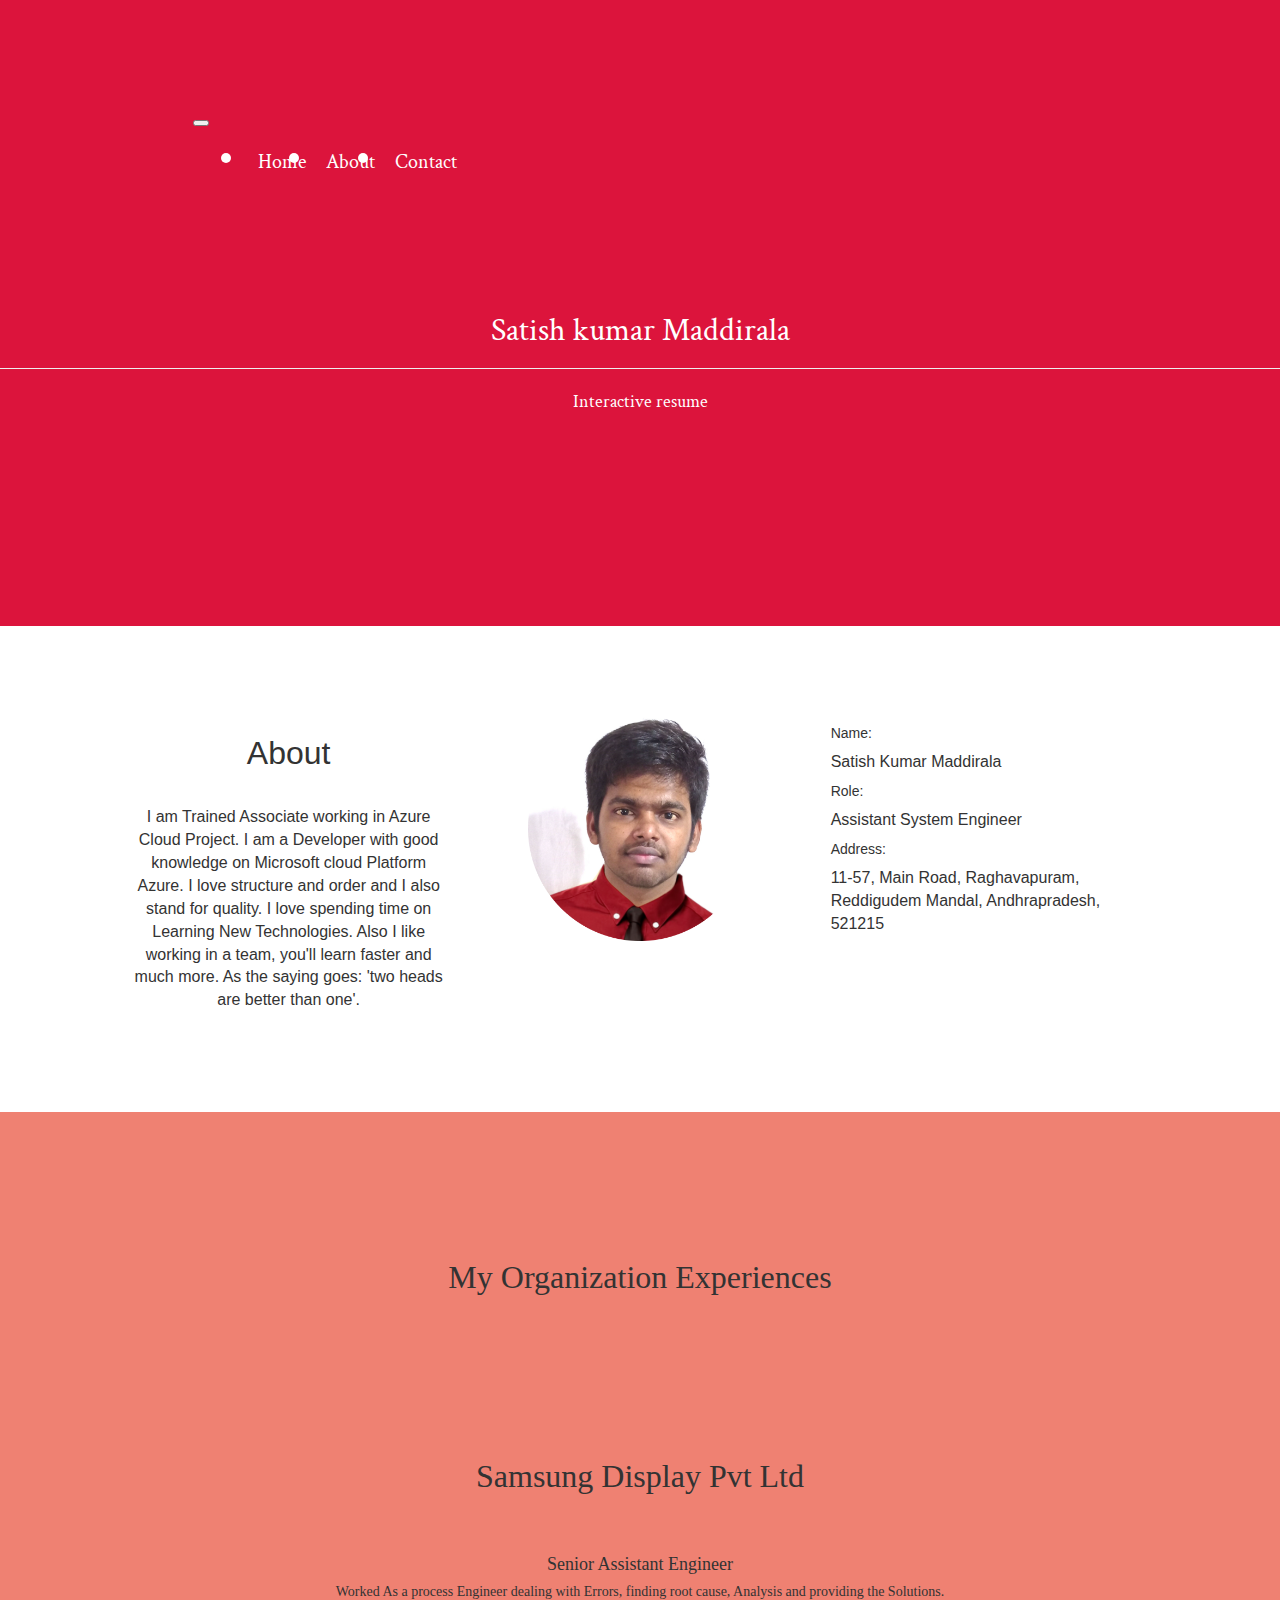
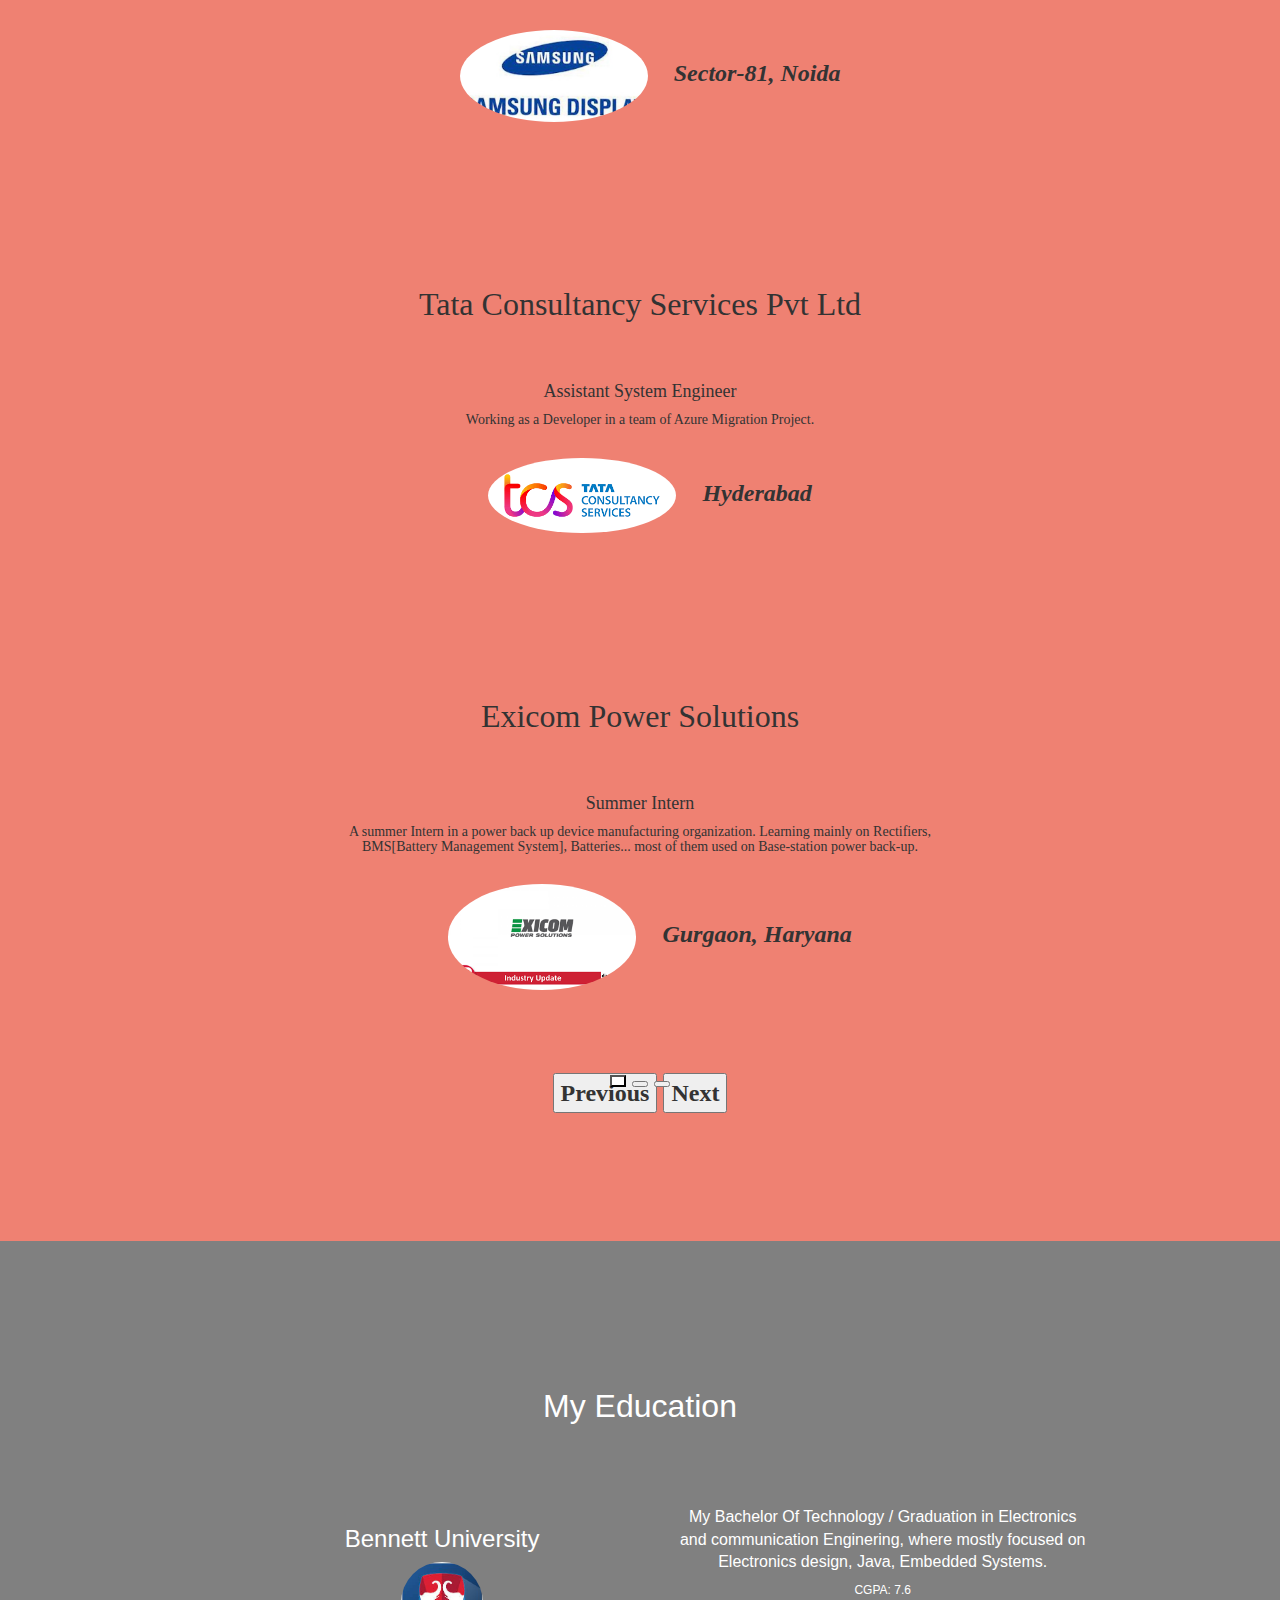
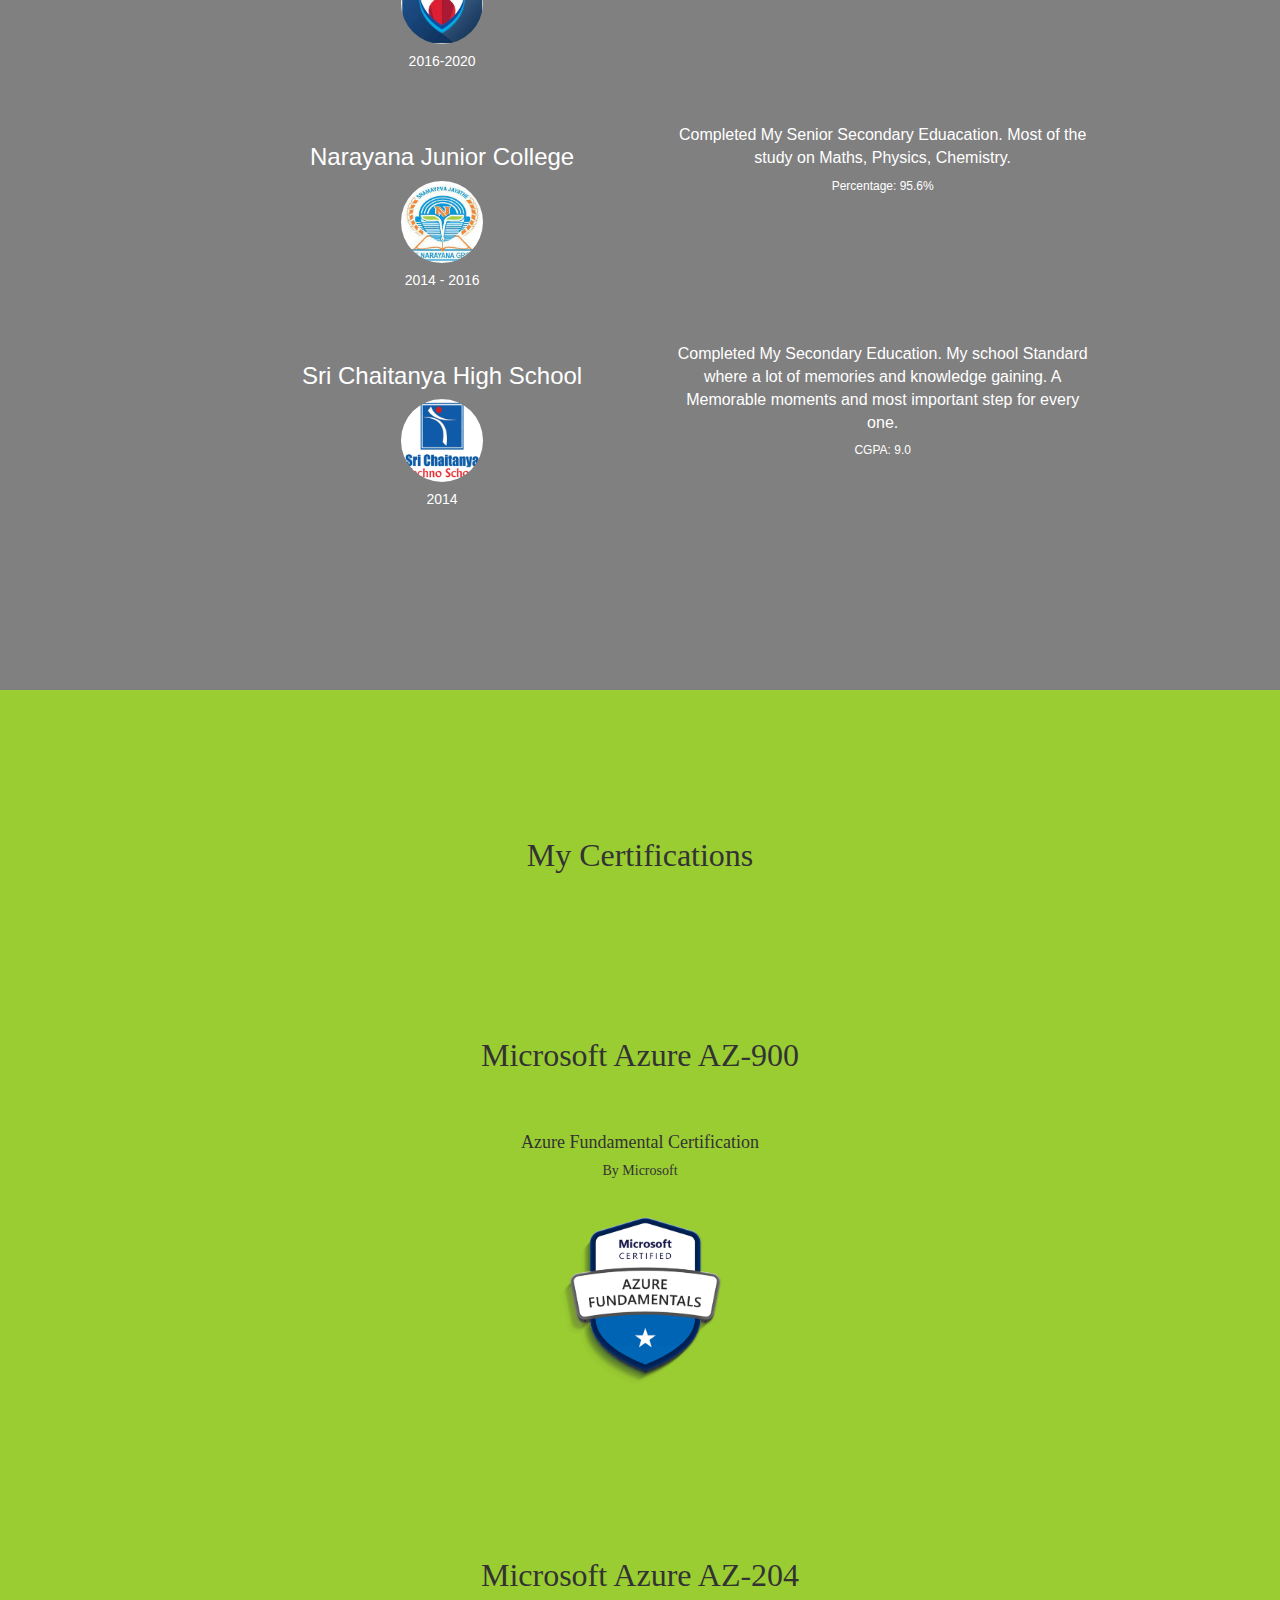
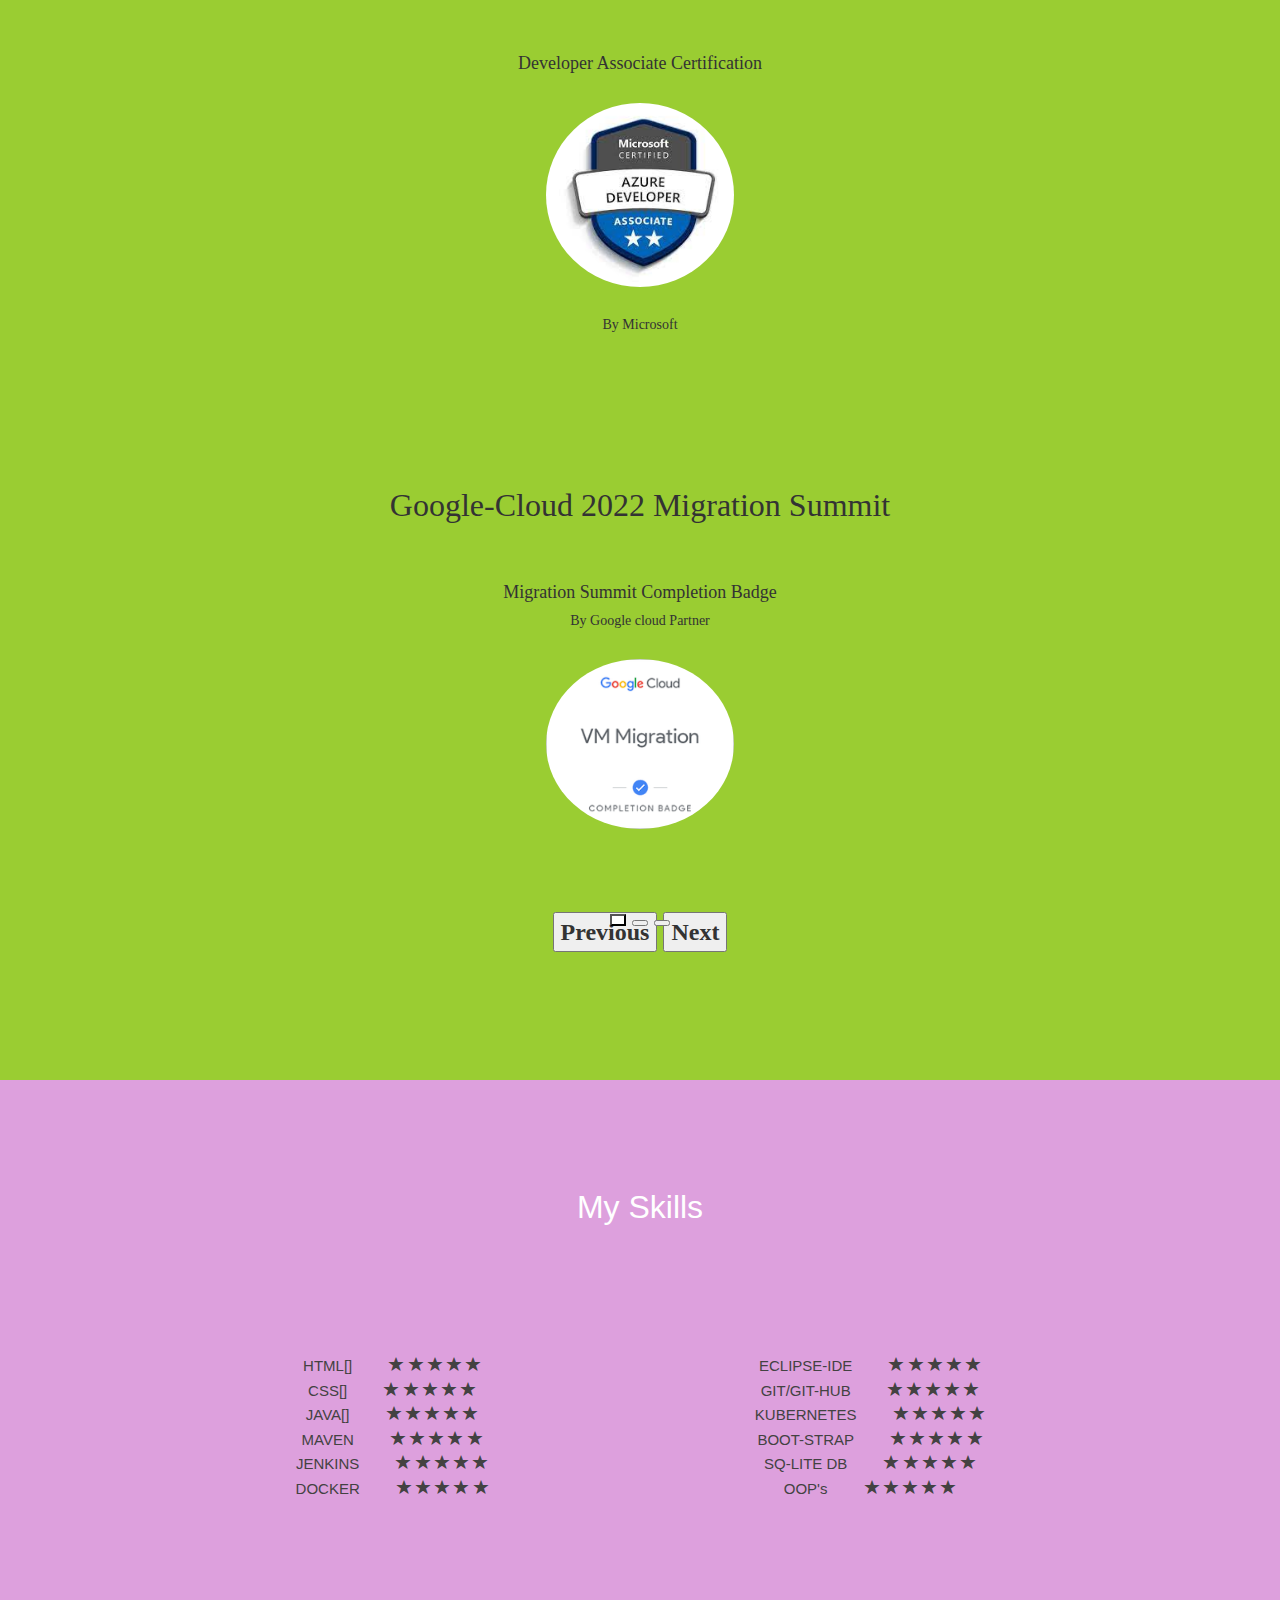
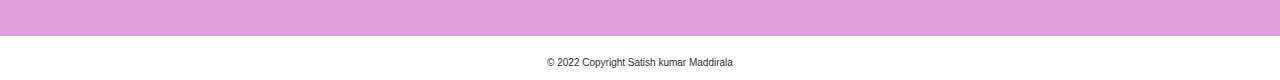
==== index.html @ b7c2d4a3 "Add files via upload" ====
<!DOCTYPE html>
<html lang="en">
<head>
    <meta charset="UTF-8">
    <meta http-equiv="X-UA-Compatible" content="IE=edge">
    <meta name="viewport" content="width=device-width, initial-scale=1.0">
    <title>Satish-Resume</title>
    <!--  Google font Style-->
    <link href="https://fonts.googleapis.com/css2?family=Crimson+Text&family=Montserrat:wght@100&family=Ubuntu&display=swap" rel="stylesheet">
    <!--font-family: 'Crimson Text', serif;-->

    <!--  favicon- icon-->
    <link rel="icon" href="images/favicon.ico">

    <!--  glyphicon icon-->
    <link rel="stylesheet" href="https://maxcdn.bootstrapcdn.com/bootstrap/3.4.0/css/bootstrap.min.css">
    <script src="https://ajax.googleapis.com/ajax/libs/jquery/3.6.0/jquery.min.js"></script>
    <script src="https://maxcdn.bootstrapcdn.com/bootstrap/3.4.0/js/bootstrap.min.js"></script>

    <!--  Boot Strap-->

    <link href="https://cdn.jsdelivr.net/npm/bootstrap@5.0.2/dist/css/bootstrap.min.css" rel="stylesheet" integrity="sha384-EVSTQN3/azprG1Anm3QDgpJLIm9Nao0Yz1ztcQTwFspd3yD65VohhpuuCOmLASjC" crossorigin="anonymous">
    

    <!--  FONT-AWESOME  icons-->

    <!-- Font Awesome-->
    <link rel="stylesheet" href="https://cdnjs.cloudflare.com/ajax/libs/font-awesome/6.1.2/css/all.min.css" integrity="sha512-1sCRPdkRXhBV2PBLUdRb4tMg1w2YPf37qatUFeS7zlBy7jJI8Lf4VHwWfZZfpXtYSLy85pkm9GaYVYMfw5BC1A==" crossorigin="anonymous" referrerpolicy="no-referrer" />
    <script src="https://cdn.jsdelivr.net/npm/bootstrap@5.0.2/dist/js/bootstrap.bundle.min.js" integrity="sha384-MrcW6ZMFYlzcLA8Nl+NtUVF0sA7MsXsP1UyJoMp4YLEuNSfAP+JcXn/tWtIaxVXM" crossorigin="anonymous"></script>

    <!--  CSS content-->
    <link rel="stylesheet" href="css/styles.css">
</head>
<body>
    <section id="title">
        <div class="container-fluid">
            <nav class="navbar navbar-expand-lg navbar-dark">
                <button class="navbar-toggler" type="button" data-bs-toggle="collapse" data-bs-target="#navbarNavDropdown" aria-controls="navbarNavDropdown" aria-expanded="false" aria-label="Toggle navigation">
                    <span class="navbar-toggler-icon"></span>
                </button>
                <div class="collapse navbar-collapse" id="navbarNavDropdown">
                    <ul class="navbar-nav ms-auto ml-auto">
                        <li class="nav-item">
                          <a class="nav-link context" href="">Home</a>
                        </li>
                        <li class="nav-item">
                          <a class="nav-link context" href="#profile">About</a>
                        </li>
                        <li class="nav-item">
                          <a class="nav-link context" href="#footer">Contact</a>
                        </li>
                    </ul>
                </div>
            </nav>
        </div>
        <div class="head-title">
            <h1>Satish kumar Maddirala</h1>
            <hr>
            <p class="lead">Interactive resume</p>
        </div>
    </section>
    <section id="profile">
        <div class="row">
            <div class="col-lg-4">
                <h2>About</h2>
                <p class="profile-p"> I am Trained Associate working in Azure Cloud Project.
                    I am a Developer with good knowledge on Microsoft cloud Platform Azure.
                    I love structure and order and I also stand for quality.
                    I love spending time on Learning New Technologies.
                    Also I like working in a team, you'll learn faster and much more.
                    As the saying goes: 'two heads are better than one'.
                </p>
            </div>
            <div class="col-lg-4">
                <img class="profile-logo" src="images/self.jpg" alt="profile-logo">
            </div>
            <div class="col-lg-4 details">
                <h5>Name:</h5>
                <p>Satish Kumar Maddirala</p>
                <h5>Role:</h5>
                <p>Assistant System Engineer</p>
                <h5>Address:</h5>
                <p>11-57, Main Road, Raghavapuram, Reddigudem Mandal, Andhrapradesh, 521215</p>
            </div>
        </div>
    </section>

    <!--  Experiences -->

    <section id="experiences">
        <h2>My Organization Experiences</h2>
        <div id="carouselExampleControls" class="carousel slide" data-bs-ride="carousel" data-interval="100" data-pause="hover">
          <div class="carousel-inner">
            <div class="carousel-item active">
              <h2 class="experience-text">Samsung Display Pvt Ltd</h2>
              <h4>Senior Assistant Engineer</h4>
              <h5>Worked As a process Engineer dealing with Errors, finding root cause, Analysis and providing the Solutions.</h5>
              <img class="experience-img" src="images/sdn.jpg" alt="samsung-img">
              <em>Sector-81, Noida</em>
            </div>
            <div class="carousel-item">
              <h2 class="experience-text">Tata Consultancy Services Pvt Ltd</h2>
              <h4>Assistant System Engineer</h4>
              <h5>Working as a Developer in a team of Azure Migration Project. </h5>
              <img class="experience-img" src="images/tcs.jpg" alt="tcs-img">
              <em>Hyderabad</em>       
            </div>
                <div class="carousel-item">
                    <h2 class="experience-text">Exicom Power Solutions</h2>
                    <h4>Summer Intern</h4>
                    <h5>A summer Intern in a power back up device manufacturing organization.
                        Learning mainly on Rectifiers, BMS[Battery Management System], Batteries...
                        most of them used on Base-station power back-up.    
                    </h5>
                    <img class="experience-img" src="images/exicom.png" alt="tcs-img">
                    <em>Gurgaon, Haryana</em>
                </div>
          </div>
          <button class="carousel-control-prev" type="button" data-bs-target="#carouselExampleControls" data-bs-slide="prev">
            <span class="carousel-control-prev-icon" aria-hidden="true"></span>
            <span class="visually-hidden">Previous</span>
          </button>
          <button class="carousel-control-next" type="button" data-bs-target="#carouselExampleControls" data-bs-slide="next">
            <span class="carousel-control-next-icon" aria-hidden="true"></span>
            <span class="visually-hidden">Next</span>
          </button>
          <div class="carousel-indicators">
            <button type="button" data-bs-target="#carouselExampleControls" data-bs-slide-to="0" class="active" aria-current="true" aria-label="Slide 1"></button>
            <button type="button" data-bs-target="#carouselExampleControls" data-bs-slide-to="1" aria-label="Slide 2"></button>
            <button type="button" data-bs-target="#carouselExampleControls" data-bs-slide-to="2" aria-label="Slide 3"></button>
          </div>
        </div>
    </section>


<!-- Education -->

    <section id="education">
        <h2>My Education</h2>
        <div class="row edu">
            <div class="col-lg-6">
                <h3>Bennett University</h3><img class="edu-img" src="images/bu.jpg" alt="">
                <h5>2016-2020</h5>
            </div>
            <div class="col-lg-6">
                <p>My Bachelor Of Technology / Graduation in Electronics and communication Enginering,
                    where mostly focused on Electronics design, Java, Embedded Systems.   
                </p>
                <h6>
                    CGPA: 7.6
                </h6>
            </div>
        </div>
        <div class="row edu">
            <div class="col-lg-6">
                <h3>Narayana Junior College</h3><img class="edu-img" src="images/narayana.jpg" alt="">
                <h5>2014 - 2016</h5>
            </div>
            <div class="col-lg-6">
                <p>Completed My Senior Secondary Eduacation.
                    Most of the study on Maths, Physics, Chemistry.
                </p>
                <h6>
                    Percentage: 95.6%
                </h6>
            </div>
        </div>
        <div class="row edu">
            <div class="col-lg-6">
                <h3>Sri Chaitanya High School</h3><img class="edu-img" src="images/chaitaya.png" alt="">
                <h5>2014</h5>
            </div>
            <div class="col-lg-6">
                <p>Completed My Secondary Education.
                    My school Standard where a lot of memories and knowledge gaining.
                    A Memorable moments and most important step for every one.
                </p>
                <h6>CGPA: 9.0</h6>
            </div>
        </div>
    </section>

    <!--certifications-->
    <section id="certifications">
        <h2>My Certifications</h2>
        <div id="carouselExampleControls" class="carousel slide" data-bs-ride="carousel" data-interval="100" data-pause="hover">
          <div class="carousel-inner">
            <div class="carousel-item active">
              <h2 class="certification-text">Microsoft Azure AZ-900</h2>
              <h4>Azure Fundamental Certification</h4>
              <h5>By Microsoft</h5>
              <img class="experience-img" src="images/az900.png" alt="az900-img">
            </div>
            <div class="carousel-item">
              <h2 class="experience-text">Microsoft Azure AZ-204</h2>
              <h4>Developer Associate Certification</h4>
              <img class="experience-img" src="images/az204.jpg" alt="az204-img">
              <h5>By Microsoft</h5>      
            </div>
                <div class="carousel-item">
                    <h2 class="experience-text">Google-Cloud 2022 Migration Summit</h2>
                    <h4>Migration Summit Completion Badge</h4>
                    <h5>By Google cloud Partner </h5>
                    <img class="experience-img" src="images/googlecloud.png" alt="googlecloud-img">
                </div>
          </div>
          <button class="carousel-control-prev" type="button" data-bs-target="#carouselExampleControls" data-bs-slide="prev">
            <span class="carousel-control-prev-icon" aria-hidden="true"></span>
            <span class="visually-hidden">Previous</span>
          </button>
          <button class="carousel-control-next" type="button" data-bs-target="#carouselExampleControls" data-bs-slide="next">
            <span class="carousel-control-next-icon" aria-hidden="true"></span>
            <span class="visually-hidden">Next</span>
          </button>
          <div class="carousel-indicators">
            <button type="button" data-bs-target="#carouselExampleControls" data-bs-slide-to="0" class="active" aria-current="true" aria-label="Slide 1"></button>
            <button type="button" data-bs-target="#carouselExampleControls" data-bs-slide-to="1" aria-label="Slide 2"></button>
            <button type="button" data-bs-target="#carouselExampleControls" data-bs-slide-to="2" aria-label="Slide 3"></button>
          </div>
        </div>
    </section>
    <section id="skills">
        <h2>My Skills</h2>
        <div class="row">
            <div class="col-md-6">
                <ul class="no-bullets">				
                    <li>
                        <span class="ability-title">HTML[]</span>
                        <span class="ability-score">								
                            <span class="glyphicon glyphicon-star filled"></span>								
                            <span class="glyphicon glyphicon-star filled"></span>							
                            <span class="glyphicon glyphicon-star filled"></span>							
                            <span class="glyphicon glyphicon-star filled"></span>								
                            <span class="glyphicon glyphicon-star filled"></span>								
                        </span>
                    </li>			
                            
                    <li>
                        <span class="ability-title">CSS[]</span>
                        <span class="ability-score">								
                            <span class="glyphicon glyphicon-star filled"></span>								
                            <span class="glyphicon glyphicon-star filled"></span>								
                            <span class="glyphicon glyphicon-star filled"></span>								
                            <span class="glyphicon glyphicon-star filled"></span>								
                            <span class="glyphicon glyphicon-star filled"></span>									
                        </span>
                    </li>			
                        
                    <li>
                        <span class="ability-title">JAVA[]</span>
                        <span class="ability-score">							
                            <span class="glyphicon glyphicon-star filled"></span>							
                            <span class="glyphicon glyphicon-star filled"></span>							
                            <span class="glyphicon glyphicon-star filled"></span>								
                            <span class="glyphicon glyphicon-star filled"></span>								
                            <span class="glyphicon glyphicon-star filled"></span>									
                        </span>
                    </li>				
                        
                    <li>
                        <span class="ability-title">MAVEN</span>
                        <span class="ability-score">								
                            <span class="glyphicon glyphicon-star filled"></span>							
                            <span class="glyphicon glyphicon-star filled"></span>							
                            <span class="glyphicon glyphicon-star filled"></span>							
                            <span class="glyphicon glyphicon-star filled"></span>								
                            <span class="glyphicon glyphicon-star filled"></span>
                        </span>
                    </li>	
                      
                    <li>
                        <span class="ability-title">JENKINS</span>
                        <span class="ability-score">  
                            <span class="glyphicon glyphicon-star filled"></span>   
                            <span class="glyphicon glyphicon-star filled"></span>
                            <span class="glyphicon glyphicon-star filled"></span>  
                            <span class="glyphicon glyphicon-star filled"></span>     
                            <span class="glyphicon glyphicon-star "></span>   
                        </span>
                    </li>
                        
                    <li>
                        <span class="ability-title">DOCKER</span>
                        <span class="ability-score"> 
                            <span class="glyphicon glyphicon-star filled"></span>        
                            <span class="glyphicon glyphicon-star filled"></span>         
                            <span class="glyphicon glyphicon-star filled"></span>         
                            <span class="glyphicon glyphicon-star filled"></span>        
                            <span class="glyphicon glyphicon-star filled"></span>            
                        </span>
                    </li>
                   <!--   
                    <li>
                        <span class="ability-title">XML</span>
                        <span class="ability-score">
                        
                                        
                            <span class="glyphicon glyphicon-star filled"></span>
                            
                                        
                            <span class="glyphicon glyphicon-star filled"></span>
                            
                                        
                            <span class="glyphicon glyphicon-star filled"></span>
                            
                                        
                            <span class="glyphicon glyphicon-star filled"></span>
                            
                                        
                            <span class="glyphicon glyphicon-star filled"></span>
                            
                                            
                        </span>
                    </li>
        
                    <li>
                        <span class="ability-title">Builder Pattern</span>
                        <span class="ability-score">
                        
                                        
                            <span class="glyphicon glyphicon-star filled"></span>
                            
                                        
                            <span class="glyphicon glyphicon-star filled"></span>
                            
                                        
                            <span class="glyphicon glyphicon-star filled"></span>
                            
                                        
                            <span class="glyphicon glyphicon-star filled"></span>
                            
                                        
                            <span class="glyphicon glyphicon-star "></span>
                            
                                            
                        </span>
                    </li>
            
                    <li>
                        <span class="ability-title">Command line Inteface</span>
                        <span class="ability-score">
                        
                                        
                            <span class="glyphicon glyphicon-star filled"></span>
                            
                                        
                            <span class="glyphicon glyphicon-star filled"></span>
                            
                                        
                            <span class="glyphicon glyphicon-star filled"></span>
                            
                                        
                            <span class="glyphicon glyphicon-star filled"></span>
                            
                                        
                            <span class="glyphicon glyphicon-star "></span>
                            
                                            
                        </span>
                    </li>
        
                    <li>
                        <span class="ability-title">JQuery</span>
                        <span class="ability-score">
                        
                                        
                            <span class="glyphicon glyphicon-star filled"></span>
                            
                                        
                            <span class="glyphicon glyphicon-star filled"></span>
                            
                                        
                            <span class="glyphicon glyphicon-star filled"></span>
                            
                                        
                            <span class="glyphicon glyphicon-star filled"></span>
                            
                                        
                            <span class="glyphicon glyphicon-star "></span>
                            
                                            
                        </span>
                    </li>
            
                    <li>
                        <span class="ability-title">Java</span>
                        <span class="ability-score">
                        
                                        
                            <span class="glyphicon glyphicon-star filled"></span>
                            
                                        
                            <span class="glyphicon glyphicon-star filled"></span>
                            
                                        
                            <span class="glyphicon glyphicon-star filled"></span>
                            
                                        
                            <span class="glyphicon glyphicon-star filled"></span>
                            
                                        
                            <span class="glyphicon glyphicon-star "></span>
                            
                                            
                        </span>
                    </li>
            
                    <li>
                        <span class="ability-title">Javascript</span>
                        <span class="ability-score">
                        
                                        
                            <span class="glyphicon glyphicon-star filled"></span>
                            
                                        
                            <span class="glyphicon glyphicon-star filled"></span>
                            
                                        
                            <span class="glyphicon glyphicon-star filled"></span>
                            
                                        
                            <span class="glyphicon glyphicon-star filled"></span>
                            
                                        
                            <span class="glyphicon glyphicon-star "></span>
                            
                                            
                        </span>
                    </li>
                        
                    <li>
                        <span class="ability-title">LESS</span>
                        <span class="ability-score">
                        
                                        
                            <span class="glyphicon glyphicon-star filled"></span>
                            
                                        
                            <span class="glyphicon glyphicon-star filled"></span>
                            
                                        
                            <span class="glyphicon glyphicon-star filled"></span>
                            
                                        
                            <span class="glyphicon glyphicon-star filled"></span>
                            
                                        
                            <span class="glyphicon glyphicon-star "></span>
                            
                                            
                        </span>
                    </li>	
                        
                    <li>
                        <span class="ability-title">Laravel Framework</span>
                        <span class="ability-score">
                        
                                        
                            <span class="glyphicon glyphicon-star filled"></span>
                            
                                        
                            <span class="glyphicon glyphicon-star filled"></span>
                            
                                        
                            <span class="glyphicon glyphicon-star filled"></span>
                            
                                        
                            <span class="glyphicon glyphicon-star filled"></span>
                            
                                        
                            <span class="glyphicon glyphicon-star "></span>
                            
                                            
                        </span>
                    </li> 
                -->
                </ul>
            </div>
            <div class="col-md-6">
                <ul class="no-bullets">
                    <li>
                        <span class="ability-title">ECLIPSE-IDE</span>
                        <span class="ability-score">
                            <span class="glyphicon glyphicon-star filled"></span>
                            <span class="glyphicon glyphicon-star filled"></span>
                            <span class="glyphicon glyphicon-star filled"></span>
                            <span class="glyphicon glyphicon-star filled"></span>
                            <span class="glyphicon glyphicon-star "></span>
                        </span>
                    </li>
        
                    <li>
                        <span class="ability-title">GIT/GIT-HUB</span>
                        <span class="ability-score">
                            <span class="glyphicon glyphicon-star filled"></span>
                            <span class="glyphicon glyphicon-star filled"></span>
                            <span class="glyphicon glyphicon-star filled"></span>
                            <span class="glyphicon glyphicon-star filled"></span>
                            <span class="glyphicon glyphicon-star "></span>
                        </span>
                    </li>
        
                    <li>
                        <span class="ability-title">KUBERNETES</span>
                        <span class="ability-score">
                            <span class="glyphicon glyphicon-star filled"></span>
                            <span class="glyphicon glyphicon-star filled"></span>
                            <span class="glyphicon glyphicon-star filled"></span>      
                            <span class="glyphicon glyphicon-star filled"></span>      
                            <span class="glyphicon glyphicon-star "></span>        
                        </span>
                    </li>
        
                    <li>
                        <span class="ability-title">BOOT-STRAP</span>
                        <span class="ability-score">
                            <span class="glyphicon glyphicon-star filled"></span>
                            <span class="glyphicon glyphicon-star filled"></span>
                            <span class="glyphicon glyphicon-star filled"></span>
                            <span class="glyphicon glyphicon-star filled"></span> 
                            <span class="glyphicon glyphicon-star "></span> 
                        </span>
                    </li>
                
                    <li>
                        <span class="ability-title">SQ-LITE DB</span>
                        <span class="ability-score">
                            <span class="glyphicon glyphicon-star filled"></span>   
                            <span class="glyphicon glyphicon-star filled"></span>   
                            <span class="glyphicon glyphicon-star filled"></span>
                            <span class="glyphicon glyphicon-star filled"></span> 
                            <span class="glyphicon glyphicon-star "></span> 
                        </span>
                    </li>
        
                    <li>
                        <span class="ability-title">OOP's</span>
                        <span class="ability-score">
                            <span class="glyphicon glyphicon-star filled"></span>
                            <span class="glyphicon glyphicon-star filled"></span>
                            <span class="glyphicon glyphicon-star filled"></span>   
                            <span class="glyphicon glyphicon-star filled"></span>
                            <span class="glyphicon glyphicon-star "></span>        
                        </span>
                   <!-- </li>
        
                    <li>
                        <span class="ability-title">Singleton Pattern</span>
                        <span class="ability-score">
                        
                                        
                            <span class="glyphicon glyphicon-star filled"></span>
                            
                                        
                            <span class="glyphicon glyphicon-star filled"></span>
                            
                                        
                            <span class="glyphicon glyphicon-star filled"></span>
                            
                                        
                            <span class="glyphicon glyphicon-star filled"></span>
                            
                                        
                            <span class="glyphicon glyphicon-star "></span>
                            
                                            
                        </span>
                    </li>
                        
                    <li>
                        <span class="ability-title">UML</span>
                        <span class="ability-score">                                       
                            <span class="glyphicon glyphicon-star filled"></span>
                            <span class="glyphicon glyphicon-star filled"></span>                                       
                            <span class="glyphicon glyphicon-star filled"></span>                                      
                            <span class="glyphicon glyphicon-star filled"></span>
                            <span class="glyphicon glyphicon-star "></span>
                        </span>
                    </li>
        
                    <li>
                        <span class="ability-title">Wordpress</span>
                        <span class="ability-score">
                            <span class="glyphicon glyphicon-star filled"></span>
                            <span class="glyphicon glyphicon-star filled"></span>
                            <span class="glyphicon glyphicon-star filled"></span>
                            <span class="glyphicon glyphicon-star filled"></span>
                            <span class="glyphicon glyphicon-star "></span>
                        </span>
                    </li>
                        
                    <li>
                        <span class="ability-title">BEM</span>
                        <span class="ability-score">
                            <span class="glyphicon glyphicon-star filled"></span>
                            <span class="glyphicon glyphicon-star filled"></span>
                            <span class="glyphicon glyphicon-star filled"></span>
                            <span class="glyphicon glyphicon-star "></span>
                            <span class="glyphicon glyphicon-star "></span>
                        </span>
                    </li>
                        
                    <li>
                        <span class="ability-title">AngularJS</span>
                        <span class="ability-score">
                            <span class="glyphicon glyphicon-star filled"></span>
                            <span class="glyphicon glyphicon-star filled"></span>
                            <span class="glyphicon glyphicon-star "></span>
                            <span class="glyphicon glyphicon-star "></span>
                            <span class="glyphicon glyphicon-star "></span>
                        </span>
                    </li>
        
                    <li>
                        <span class="ability-title">ElasticSearch</span>
                        <span class="ability-score">
                            <span class="glyphicon glyphicon-star filled"></span>
                            <span class="glyphicon glyphicon-star filled"></span>
                            <span class="glyphicon glyphicon-star "></span>
                            <span class="glyphicon glyphicon-star "></span>                                       
                            <span class="glyphicon glyphicon-star "></span>   
                        </span>
                    </li>
        
                    <li>
                        <span class="ability-title">Ruby</span>
                        <span class="ability-score">			
                            <span class="glyphicon glyphicon-star filled"></span>
                            <span class="glyphicon glyphicon-star "></span>				
                            <span class="glyphicon glyphicon-star "></span>			
                            <span class="glyphicon glyphicon-star "></span>		
                            <span class="glyphicon glyphicon-star "></span>		
                        </span>
                    </li>
                    -->	
                </ul>
            </div>
            
                
        </div>
    </section>
    <footer id="footer">
        <a class="footer-t" href="https://www.twitter.com"><i class="fa-brands fa-twitter fa-2x footer-i"></i></a>
        <a class="footer-f" href="https://www.facebook.com/profile.php?id=100010984360815"><i class="fa-brands fa-facebook-f fa-2x footer-i"></i></a>
        <a class="footer-insta" href="https://www.instagram.com/satishkumarmaddirala/"> <i class="fa-brands fa-instagram fa-2x footer-i"></i></a>
        <a class="footer-m" href="mailto:sateesh9603@gmail.com"><i class="fa-solid fa-envelope fa-2x footer-i"></i></a> 
  
      <p class="footer-p">© 2022 Copyright Satish kumar Maddirala</p>
  
    </footer>

</body>
</html>
---- css/styles.css ----
#title{
    position: relative;
    font-family: 'Crimson Text', serif;
    background-color: crimson;
    color: #fff;
    font-size: xx-large;
}
.container-fluid{
    padding: 7% 15%;
    position: relative;
}
.head-title{
    position: relative;
    text-align: center;
    color:#fff;
    padding-bottom: 15%;
    font-weight: 900;
}
.nav-item{
    padding: 0 10px 0;
    color: #fff;
}
.nav-item:hover{
    color: #fff;
}
.nav-link{
    font-size: 2rem;
    color: #fff;
}
.nav-link:hover{
    color: #fff;
}
.context:hover{
    color: white;
}
.navbar-example{
    background-color: blueviolet;
    color: #fff;
    padding: 7% 15%;
    width: 50%;
}
h1{
    font-size: xx-large;
}
h2{
    font-size: xx-large;
    padding-bottom:8% ;
}
p{
    font-size: medium;
}
.lead{
    font-size: large;
}

/* Profile */
#profile{
    padding: 7% 10% 7% 10%;
    text-align: center;
}

.profile-logo{
    position: relative;
    width: 80%;
    padding-left: 5%;
    padding-right: 5%;
}
.details{
    position: relative;
    text-align: left;
}
/* Experiences*/

#experiences{
    padding: 10% 15%;
    background-color: #ef8172;
    text-align: center;
    font-family: "Montserrat-Bold";
    font-size: x-large;
    font-weight: 900;
}
.experience-img{
    width: 30%;
    border-radius: 100%;
    margin: 20px;
}
.carousel-item{
    padding: 7% 15%;
}

/*education*/
#education{
    background-color:gray;
    padding: 10% 15%;
    text-align: center;
    color: #fff;
}
.edu{
    padding: 0 0 5% 5%;
}
.edu-img{
    width: 20%;
    border-radius: 100%;
    text-align: left;
}

/* certification*/
#certifications{
    padding: 10% 15%;
    background-color:yellowgreen;
    text-align: center;
    font-family: "Montserrat-Bold";
    font-size: x-large;
    font-weight: 900;
}
.experience-img{
    width: 30%;
    border-radius: 100%;
    margin: 20px;
}
.carousel-item{
    padding: 7% 15%;
}

/*skills*/
#skills{
    padding:7% 15%;
    font-size: 15px;
    line-height: 1.64;
    box-sizing: border-box;
    margin-right: -15px;
    margin-left: -15px;
    -webkit-text-size-adjust: 100%;
    -webkit-tap-highlight-color: rgba(0,0,0,0);
    background-color: plum;
    color:#fff;
    text-align: center;
}
.ability-title{

    text-align: left;

}
.ability-score{
    color: #434242;
    box-sizing: border-box;
    margin-right: 5%;
    margin-left: 5%;
    padding-left: 15px;
}
.no-bullets{
    -webkit-text-size-adjust: 100%;
    -webkit-tap-highlight-color: rgba(0,0,0,0);
    color: #434242;
    font-family: 'Open Sans', sans-serif !important;
    font-size: 15px;
    line-height: 1.64;
    box-sizing: border-box;
    list-style-type: none;
    margin: 5%;
    padding: 5%;

}
#footer{
    text-align: center;
    background-color: #fff;
}
.footer-p{
    font-size: x-small;
}
.footer-i{
    padding: 20px 10px;
}
.footer-insta{
    color:rgb(248, 120, 180);
}
.footer-m{
    color: orangered;
}
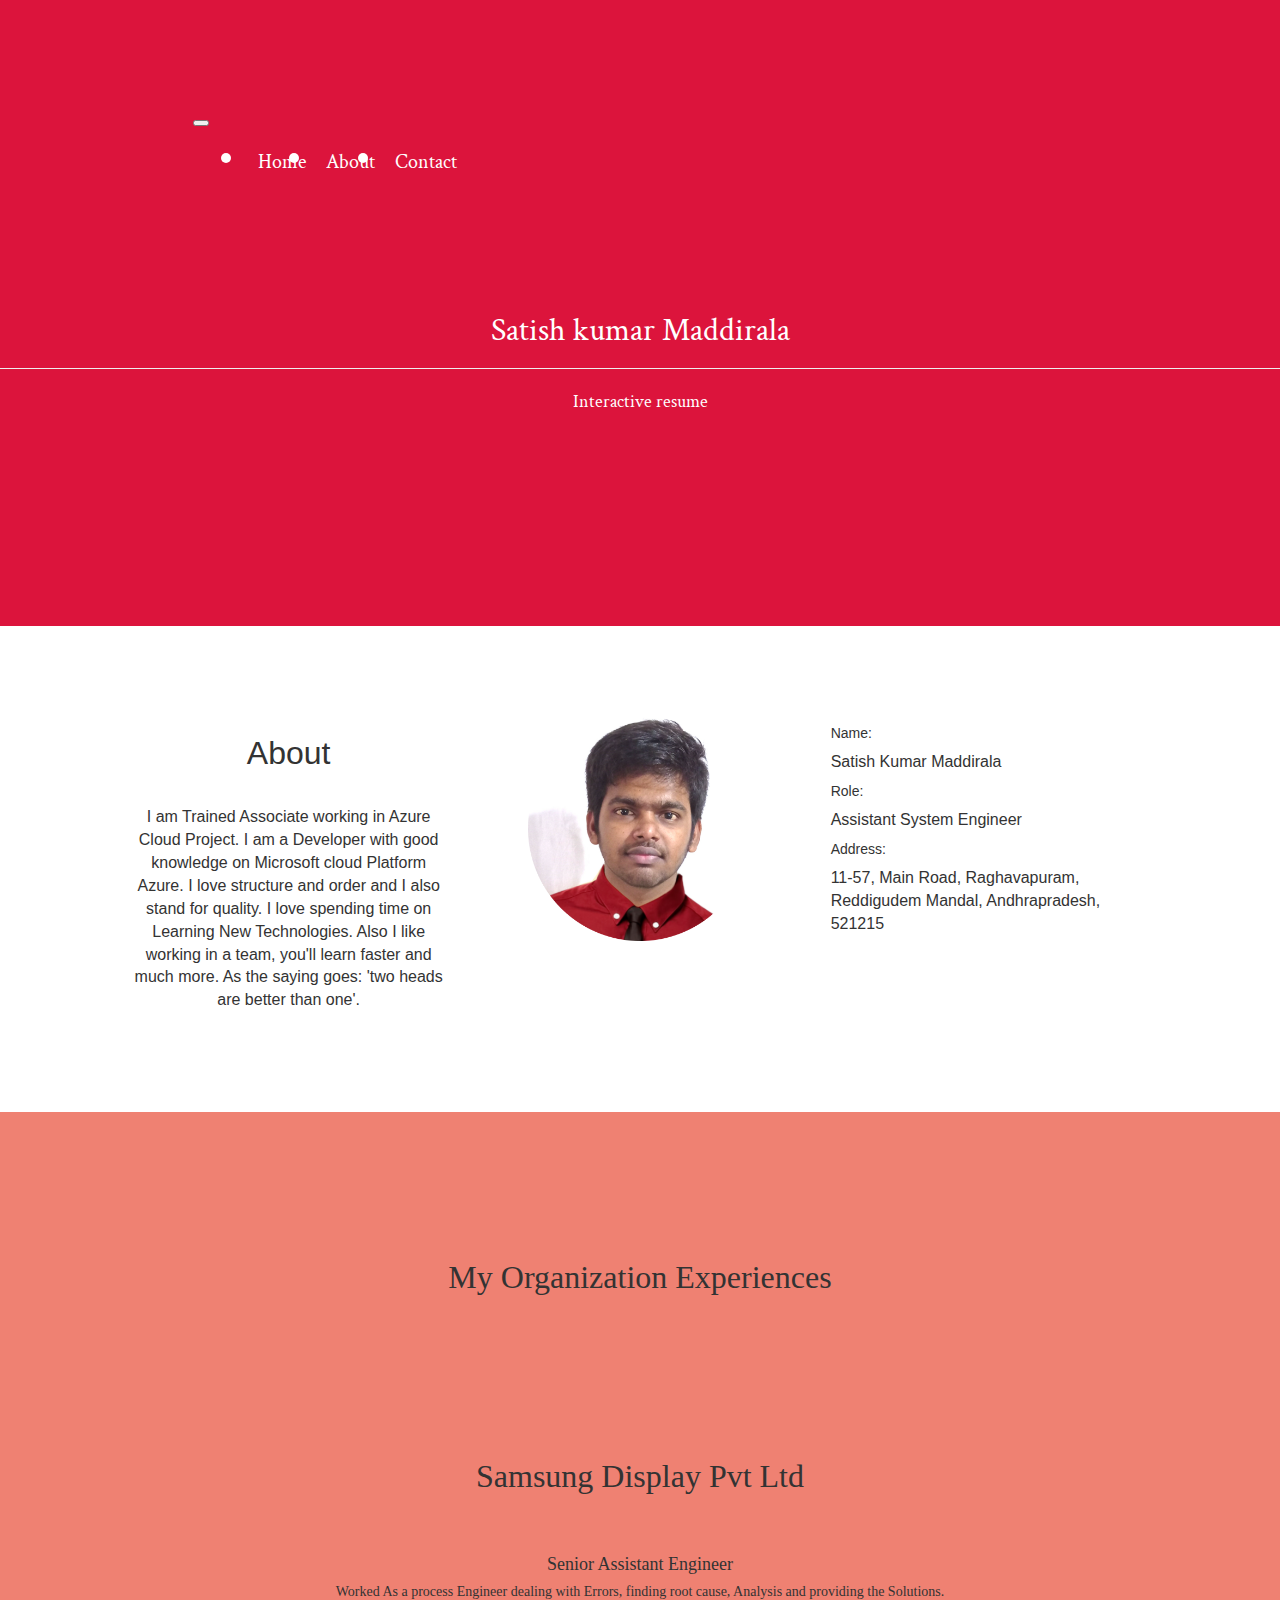
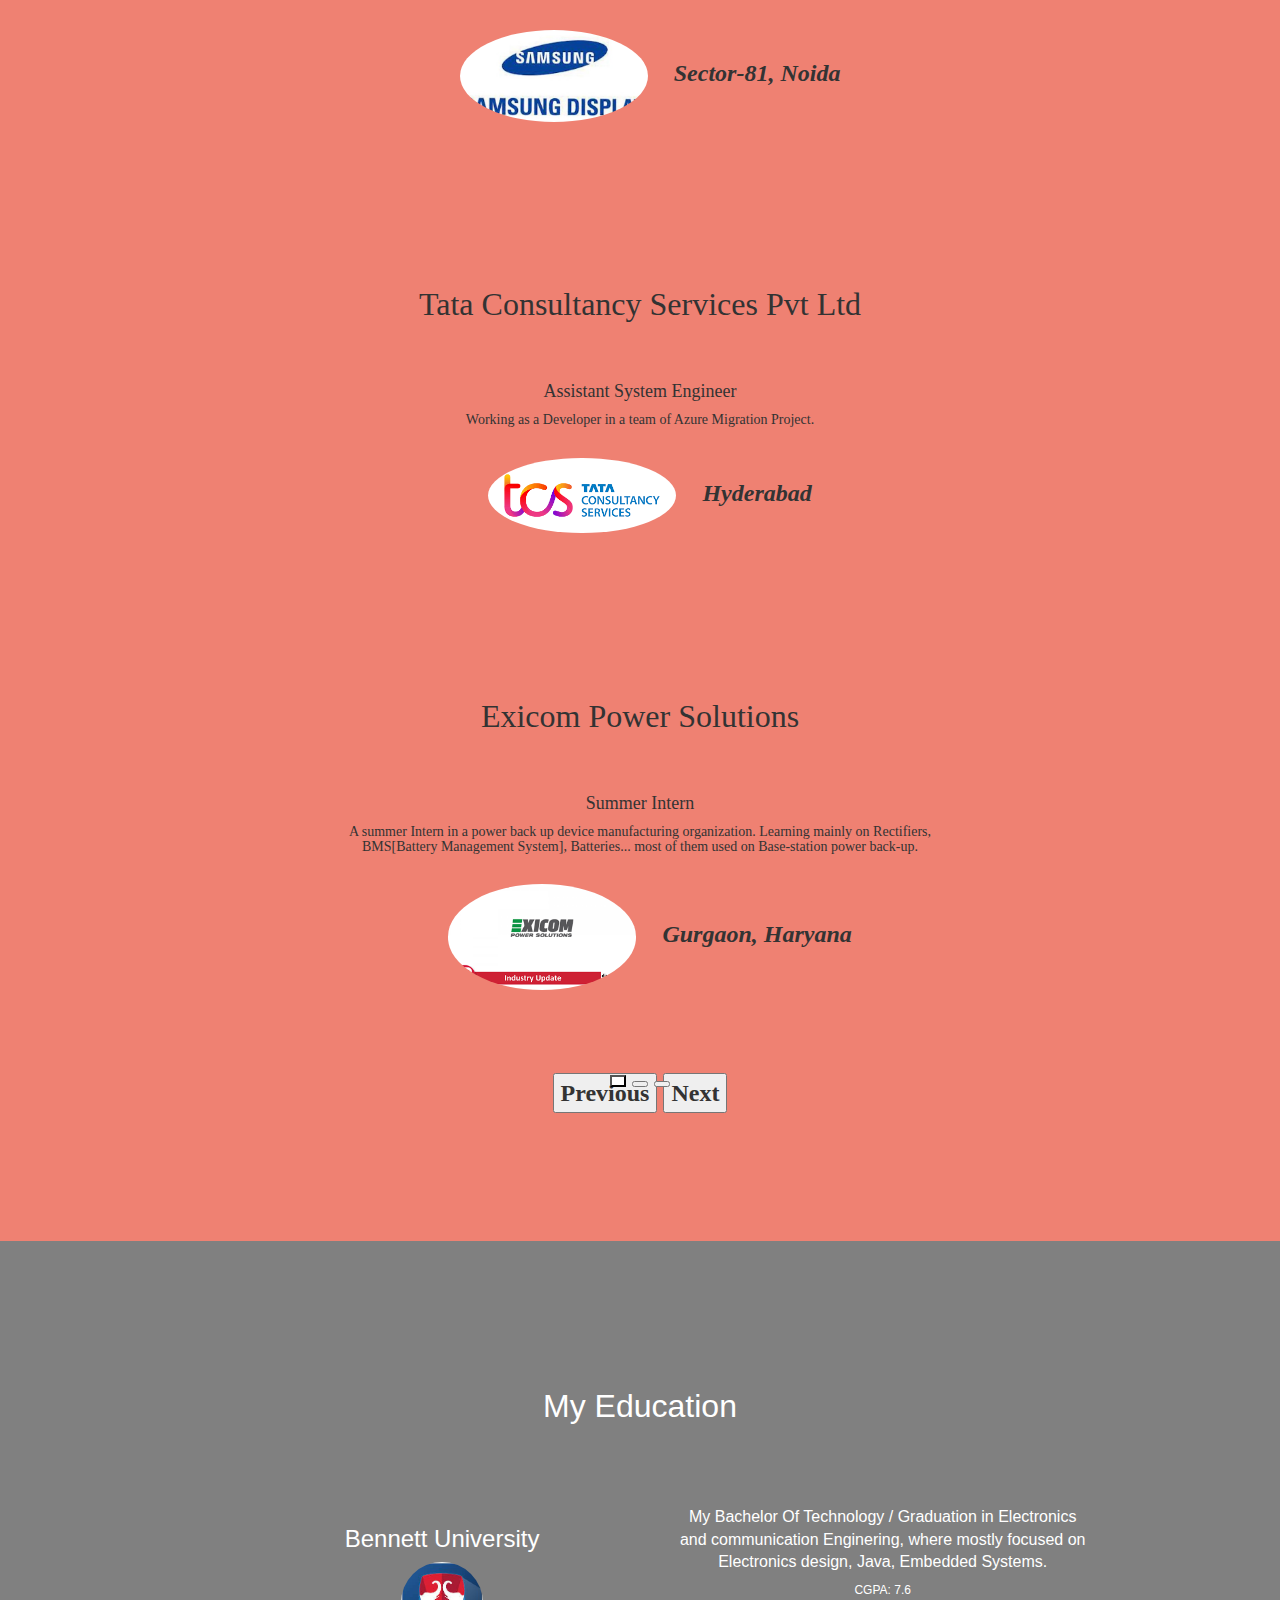
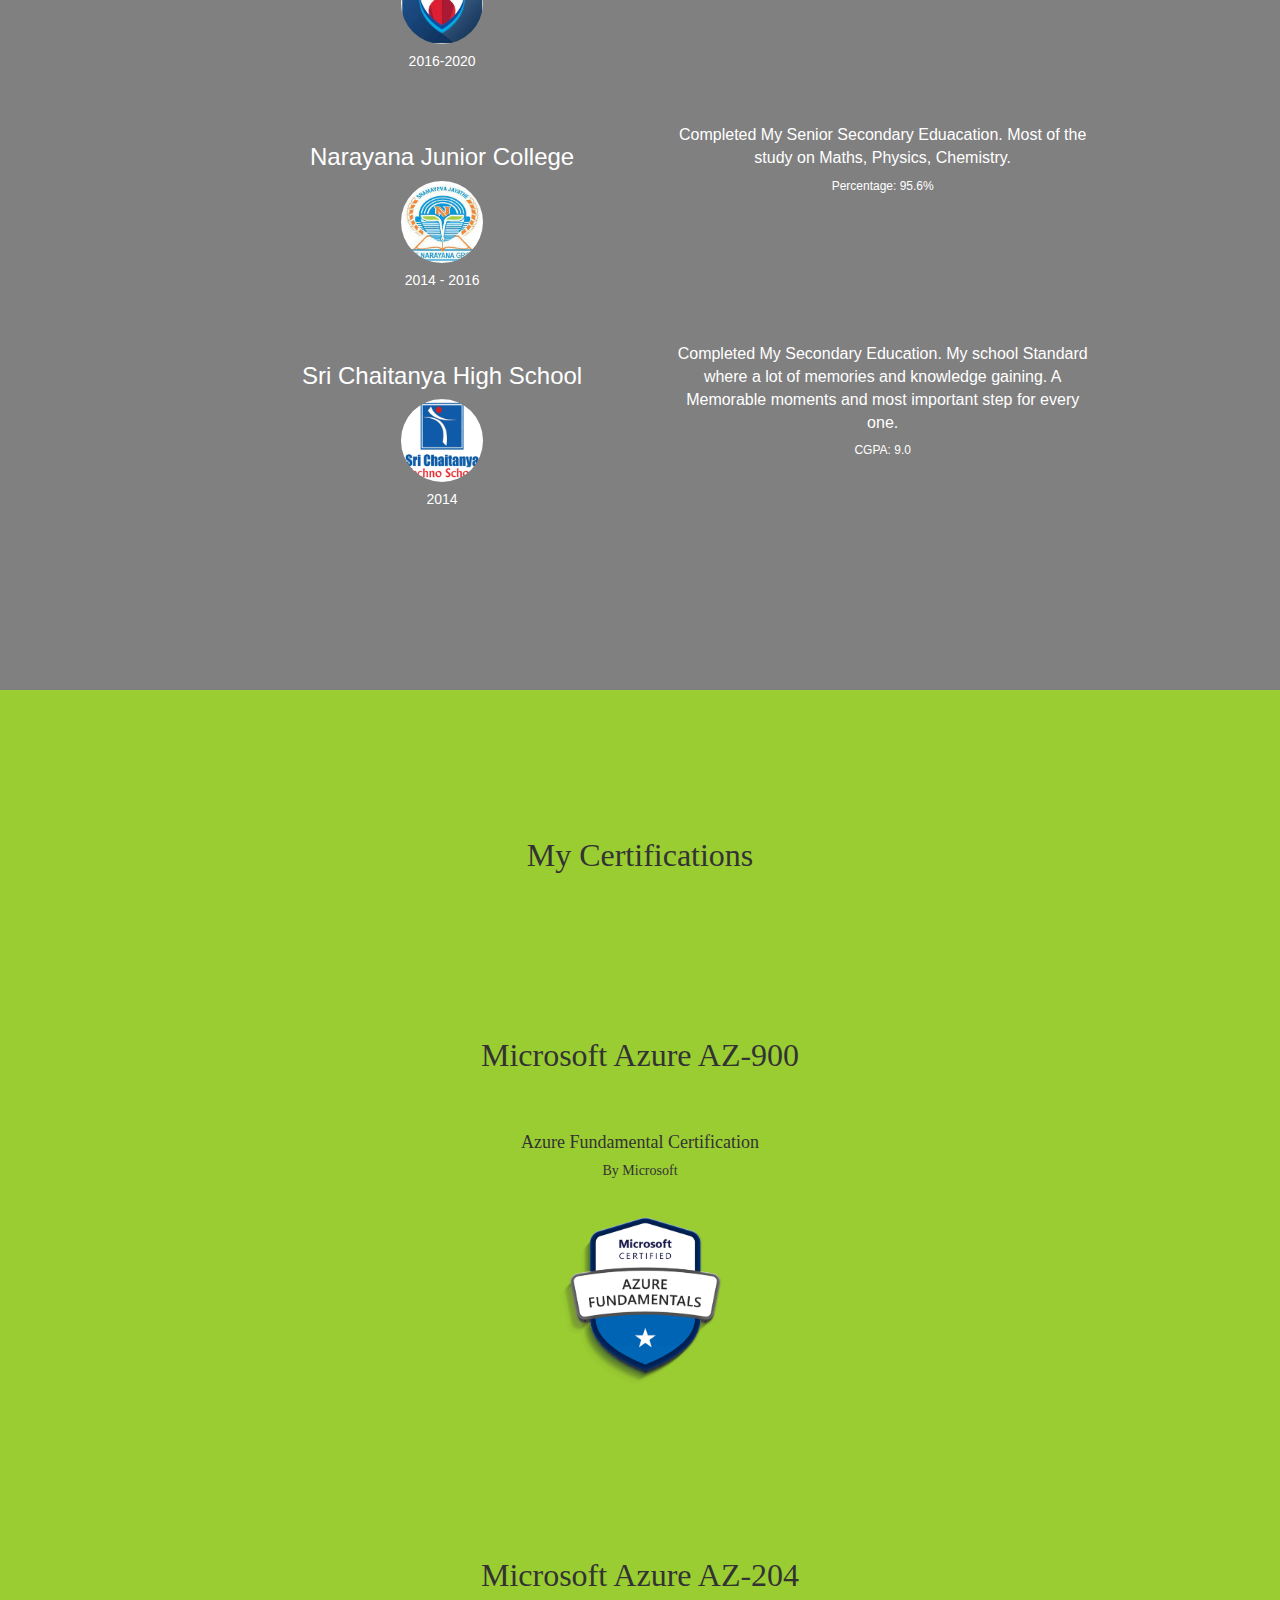
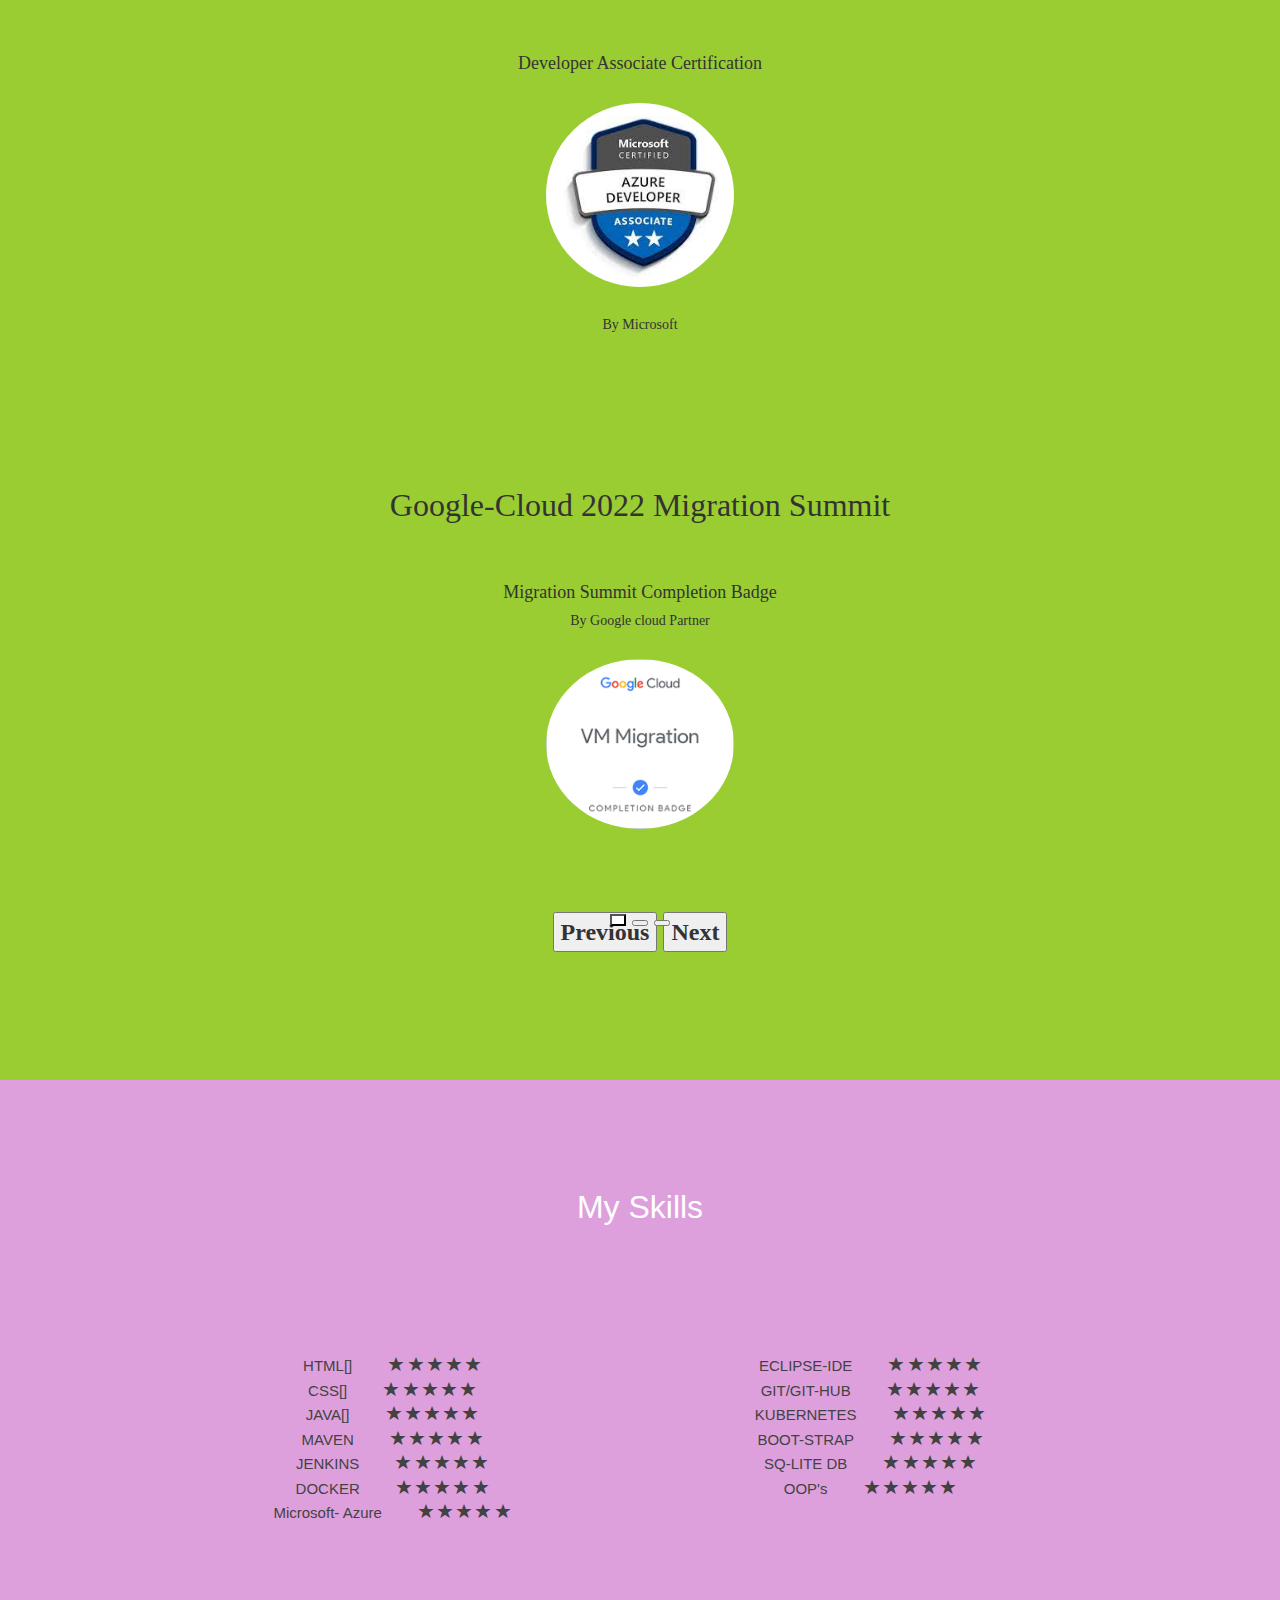
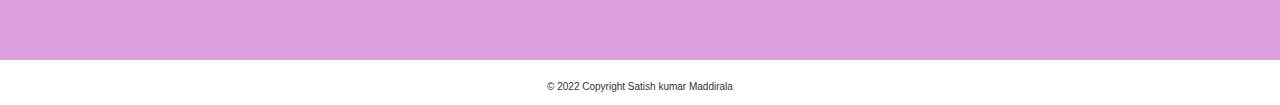
==== commit 0a198dc1: "Update index.html" ====
--- a/index.html
+++ b/index.html
@@ -289,30 +289,30 @@
                             <span class="glyphicon glyphicon-star filled"></span>            
                         </span>
                     </li>
-                   <!--   
-                    <li>
-                        <span class="ability-title">XML</span>
-                        <span class="ability-score">
-                        
-                                        
-                            <span class="glyphicon glyphicon-star filled"></span>
-                            
-                                        
-                            <span class="glyphicon glyphicon-star filled"></span>
-                            
-                                        
-                            <span class="glyphicon glyphicon-star filled"></span>
-                            
-                                        
-                            <span class="glyphicon glyphicon-star filled"></span>
-                            
-                                        
-                            <span class="glyphicon glyphicon-star filled"></span>
-                            
-                                            
-                        </span>
-                    </li>
-        
+                      
+                    <li>
+                        <span class="ability-title">Microsoft- Azure</span>
+                        <span class="ability-score">
+                        
+                                        
+                            <span class="glyphicon glyphicon-star filled"></span>
+                            
+                                        
+                            <span class="glyphicon glyphicon-star filled"></span>
+                            
+                                        
+                            <span class="glyphicon glyphicon-star filled"></span>
+                            
+                                        
+                            <span class="glyphicon glyphicon-star filled"></span>
+                            
+                                        
+                            <span class="glyphicon glyphicon-star filled"></span>
+                            
+                                            
+                        </span>
+                    </li>
+        <!--
                     <li>
                         <span class="ability-title">Builder Pattern</span>
                         <span class="ability-score">
@@ -650,4 +650,4 @@
     </footer>
 
 </body>
-</html>+</html>
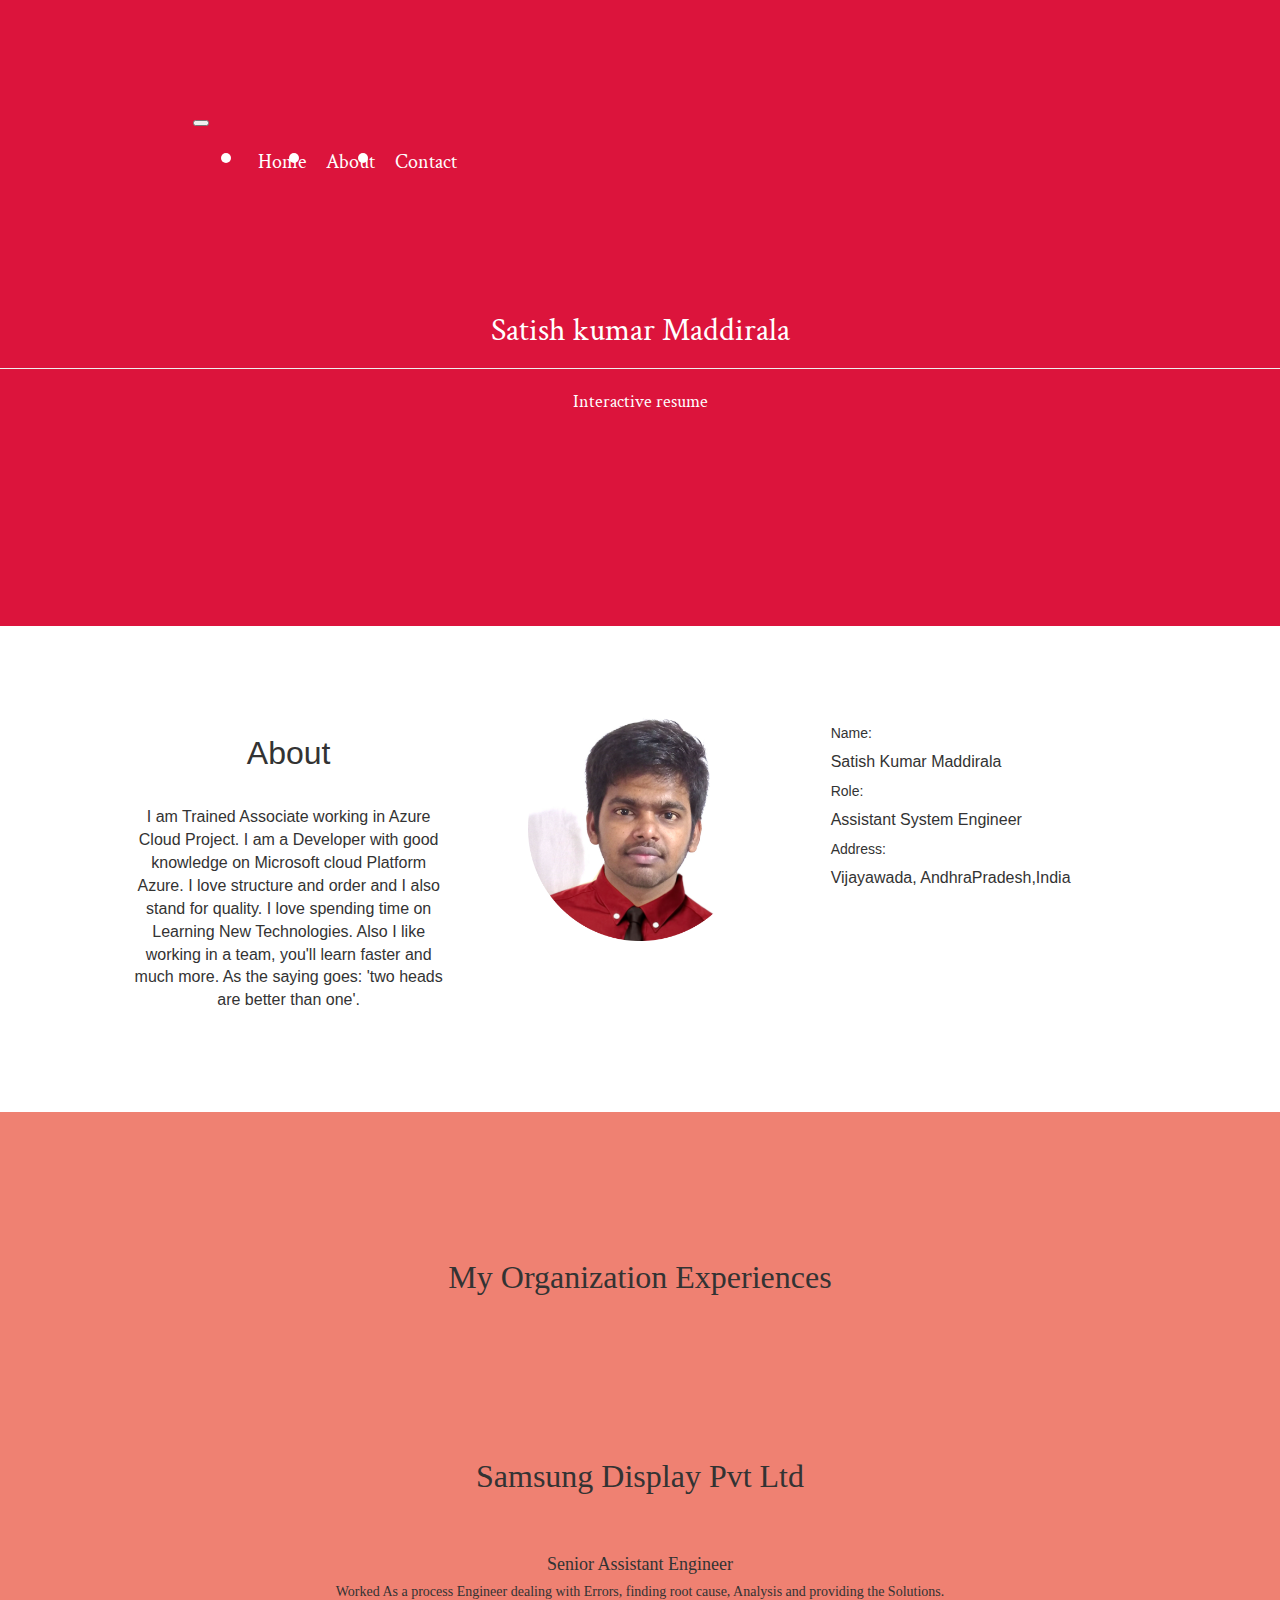
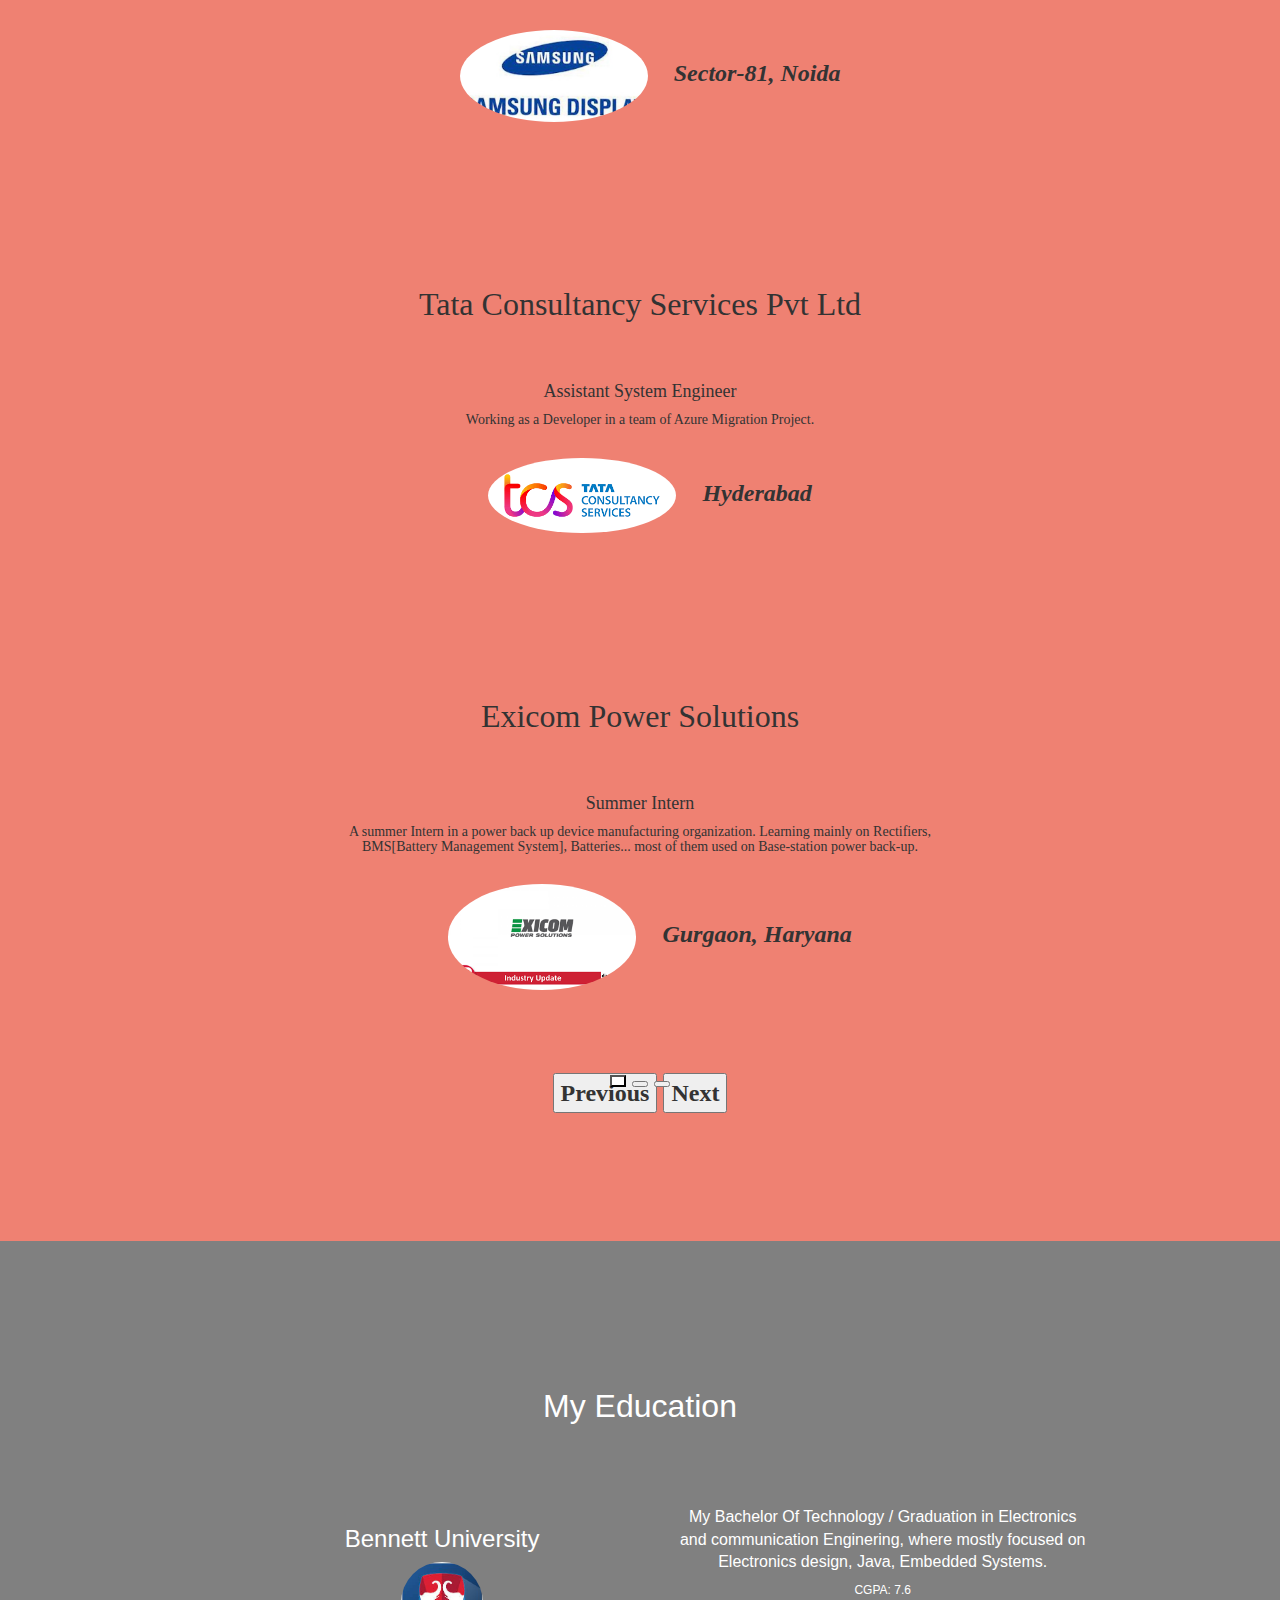
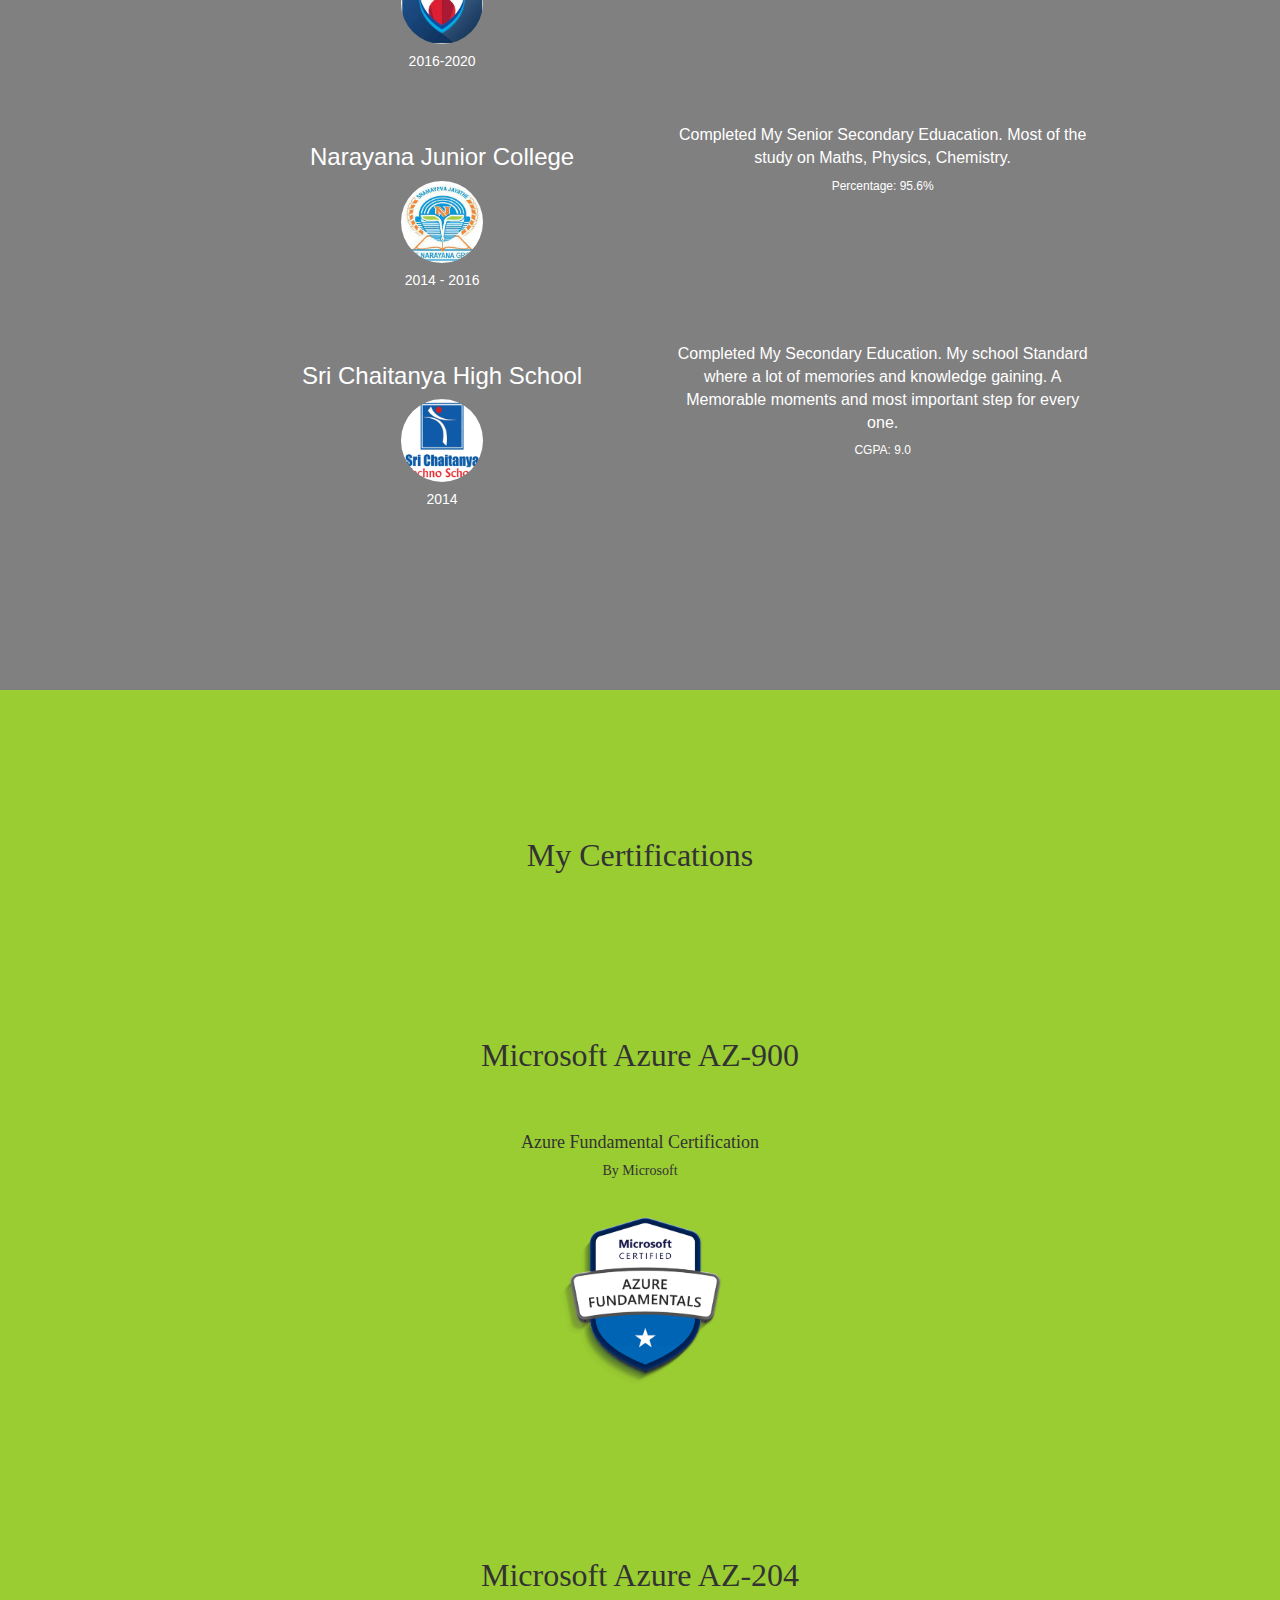
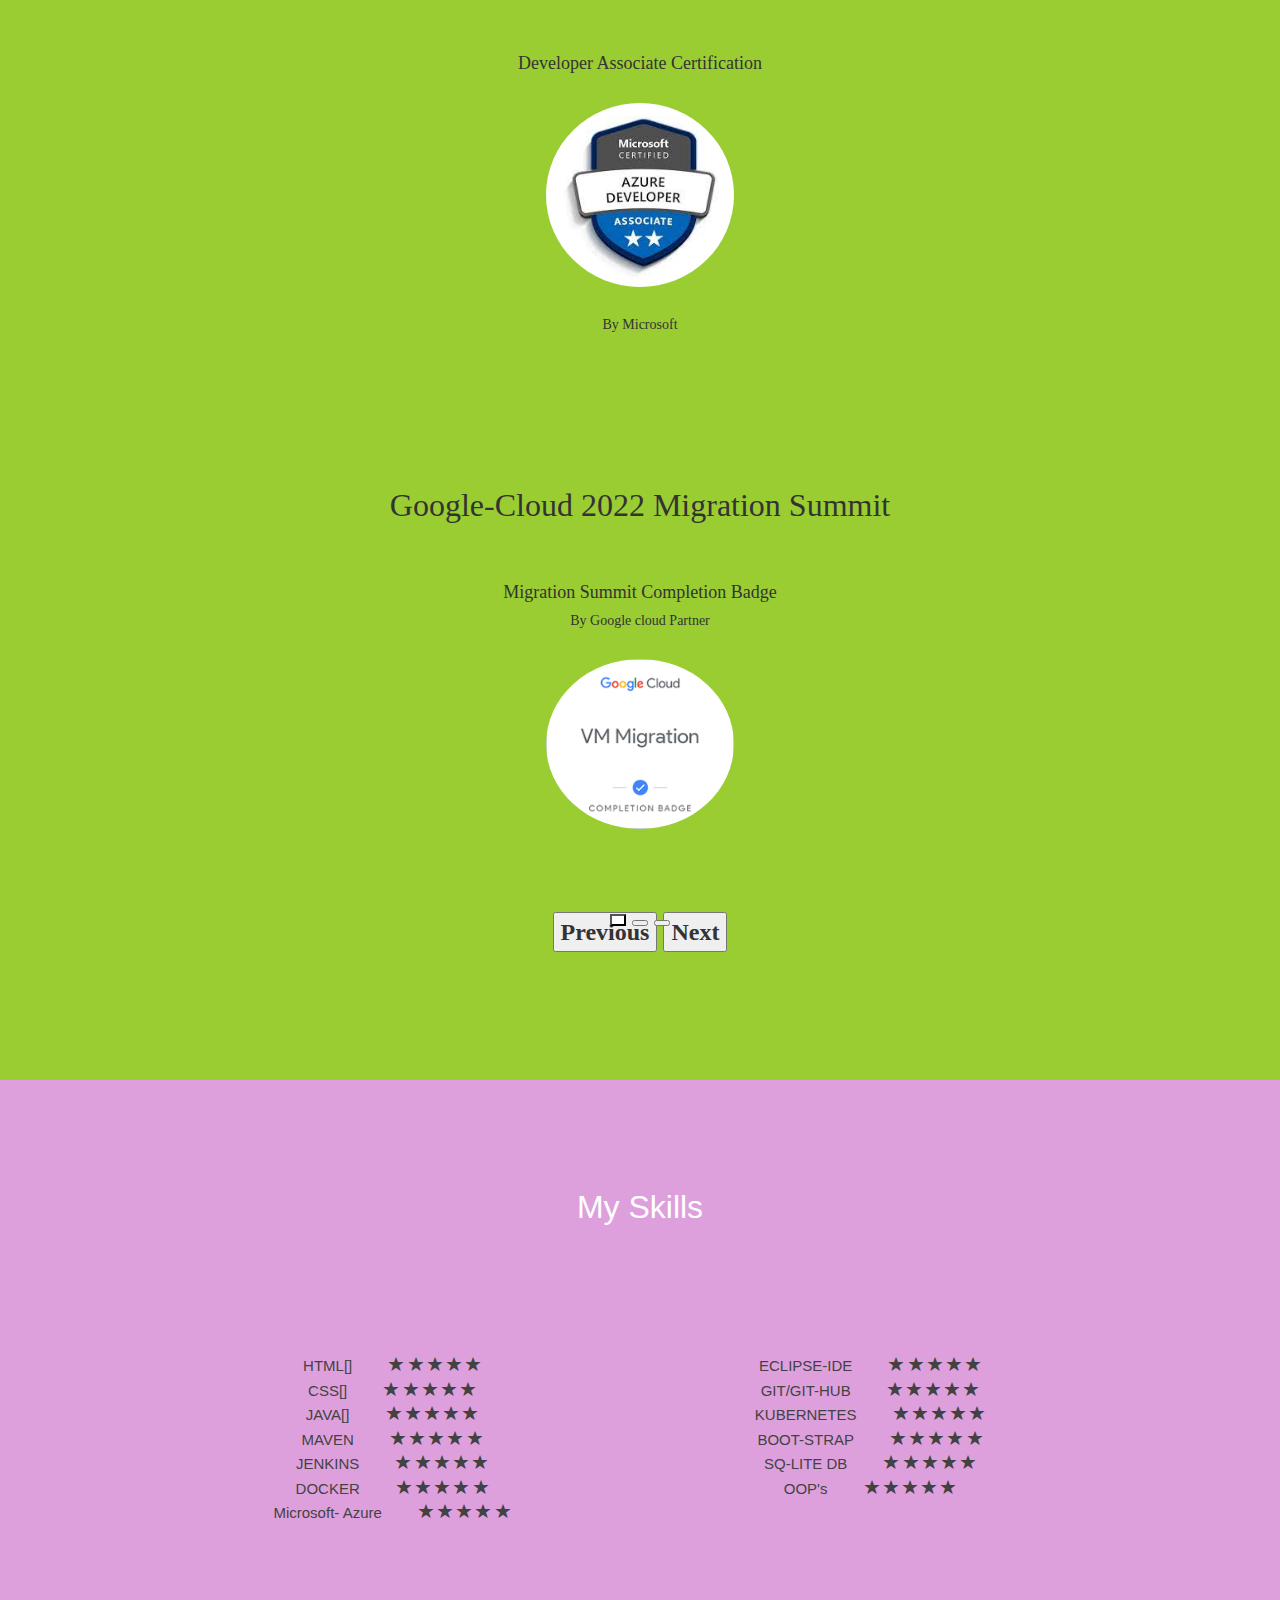
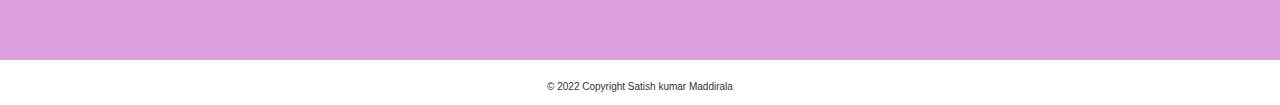
==== commit e72aa7d5: "changed Address p" ====
--- a/index.html
+++ b/index.html
@@ -80,7 +80,7 @@
                 <h5>Role:</h5>
                 <p>Assistant System Engineer</p>
                 <h5>Address:</h5>
-                <p>11-57, Main Road, Raghavapuram, Reddigudem Mandal, Andhrapradesh, 521215</p>
+                <p>Vijayawada, AndhraPradesh,India</p>
             </div>
         </div>
     </section>
